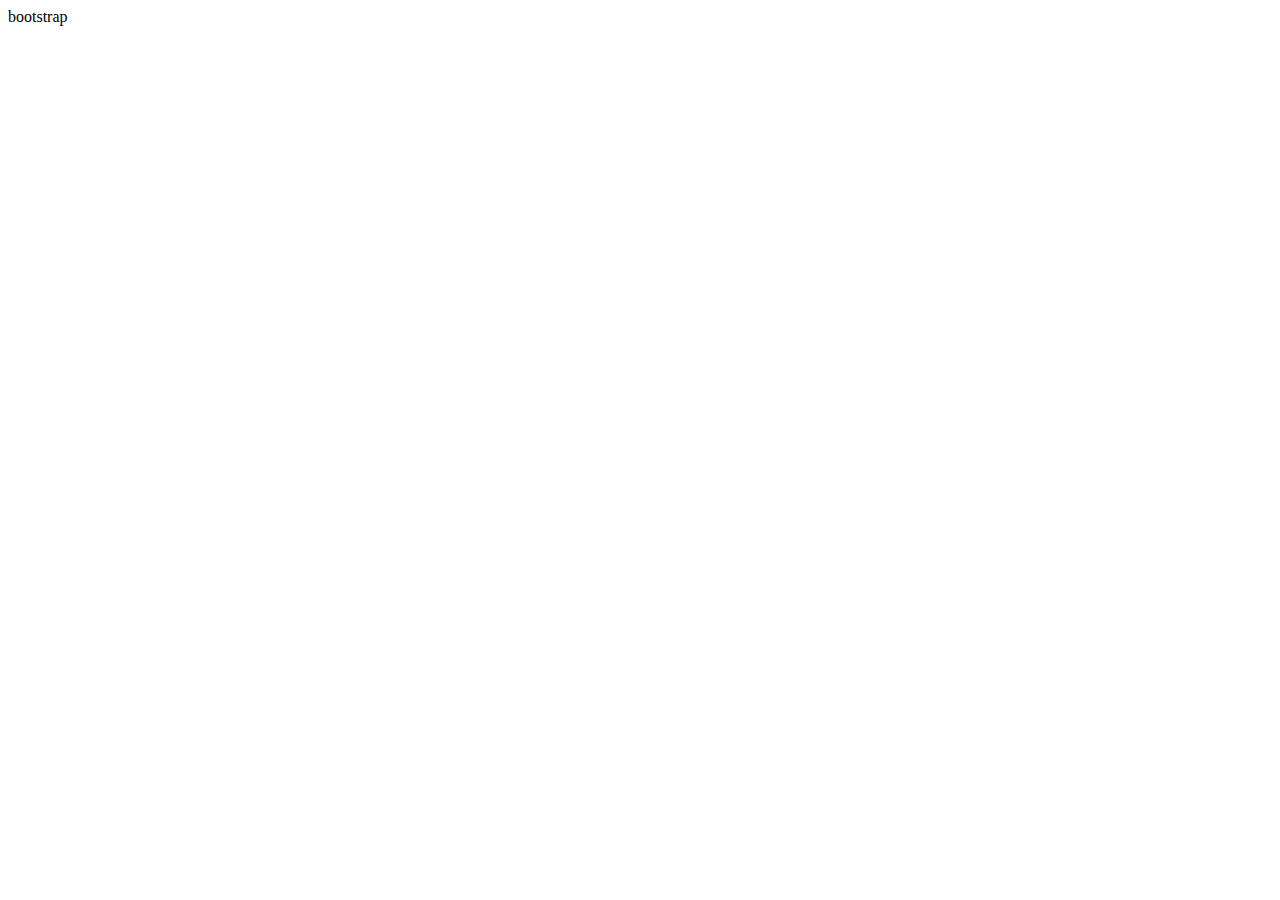
==== Clase 4/index.html @ 6429dab3 "acomodando archivos" ====
<!DOCTYPE html>
<html lang="es">
<head>
    <meta charset="UTF-8">
    <meta http-equiv="X-UA-Compatible" content="IE=edge">
    <meta name="viewport" content="width=device-width, initial-scale=1.0">
    <title>clase - 4</title>
    <link href="https://cdn.jsdelivr.net/npm/bootstrap@5.3.0-alpha3/dist/css/bootstrap.min.css" rel="stylesheet" integrity="sha384-KK94CHFLLe+nY2dmCWGMq91rCGa5gtU4mk92HdvYe+M/SXH301p5ILy+dN9+nJOZ" crossorigin="anonymous">
    <script src="https://cdn.jsdelivr.net/npm/bootstrap@5.3.0-alpha3/dist/js/bootstrap.bundle.min.js" integrity="sha384-ENjdO4Dr2bkBIFxQpeoTz1HIcje39Wm4jDKdf19U8gI4ddQ3GYNS7NTKfAdVQSZe" crossorigin="anonymous"></script>
</head>
<body>
   bootstrap
</body>
</html>
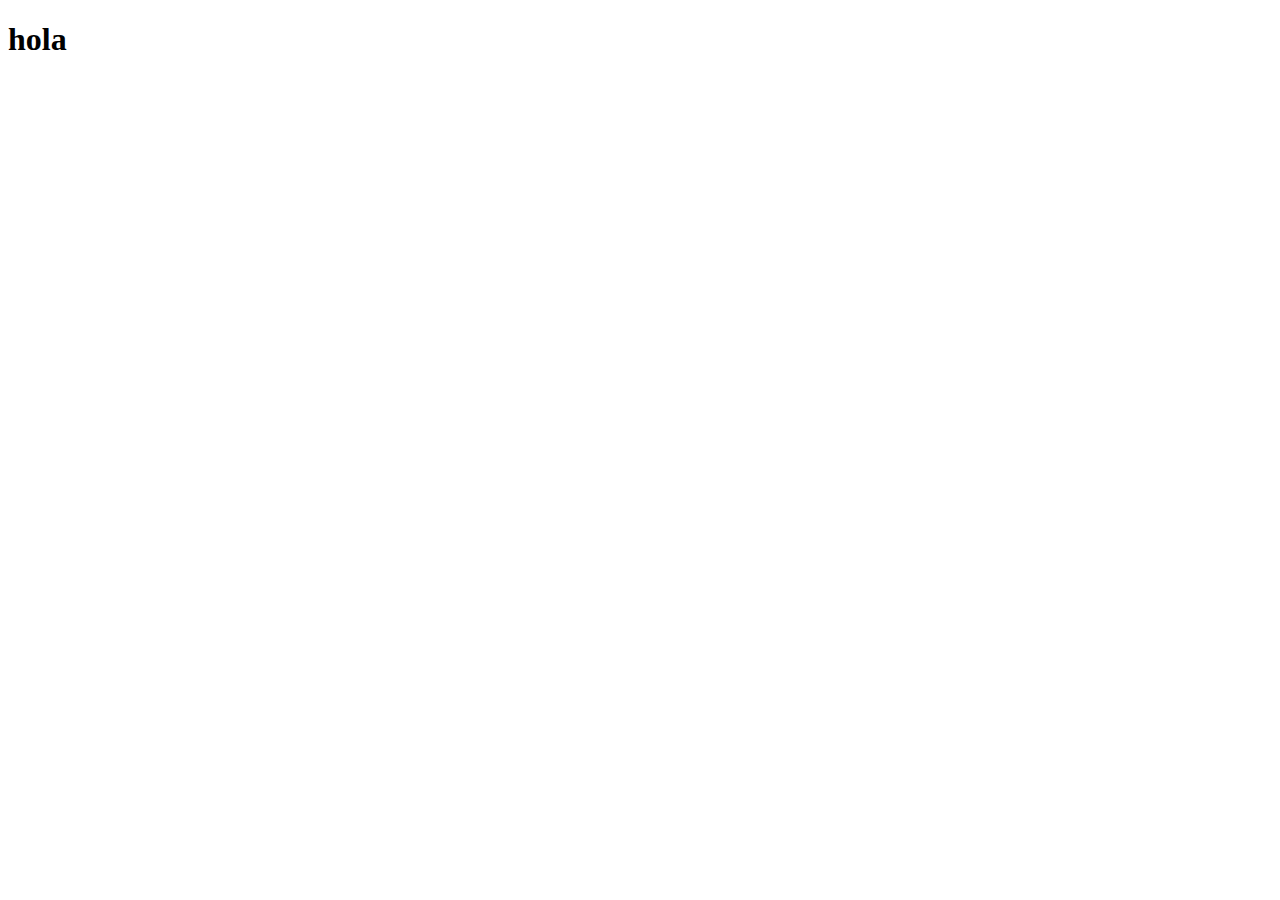
==== commit 5853c5f0: "trabajando" ====
--- a/Clase 4/index.html
+++ b/Clase 4/index.html
@@ -5,10 +5,11 @@
     <meta http-equiv="X-UA-Compatible" content="IE=edge">
     <meta name="viewport" content="width=device-width, initial-scale=1.0">
     <title>clase - 4</title>
-    <link href="https://cdn.jsdelivr.net/npm/bootstrap@5.3.0-alpha3/dist/css/bootstrap.min.css" rel="stylesheet" integrity="sha384-KK94CHFLLe+nY2dmCWGMq91rCGa5gtU4mk92HdvYe+M/SXH301p5ILy+dN9+nJOZ" crossorigin="anonymous">
-    <script src="https://cdn.jsdelivr.net/npm/bootstrap@5.3.0-alpha3/dist/js/bootstrap.bundle.min.js" integrity="sha384-ENjdO4Dr2bkBIFxQpeoTz1HIcje39Wm4jDKdf19U8gI4ddQ3GYNS7NTKfAdVQSZe" crossorigin="anonymous"></script>
+    <link rel="stylesheet" href="/Clase 4/Style.css">
 </head>
 <body>
-   bootstrap
+   <header>
+    <h1>hola</h1>
+   </header>
 </body>
 </html> 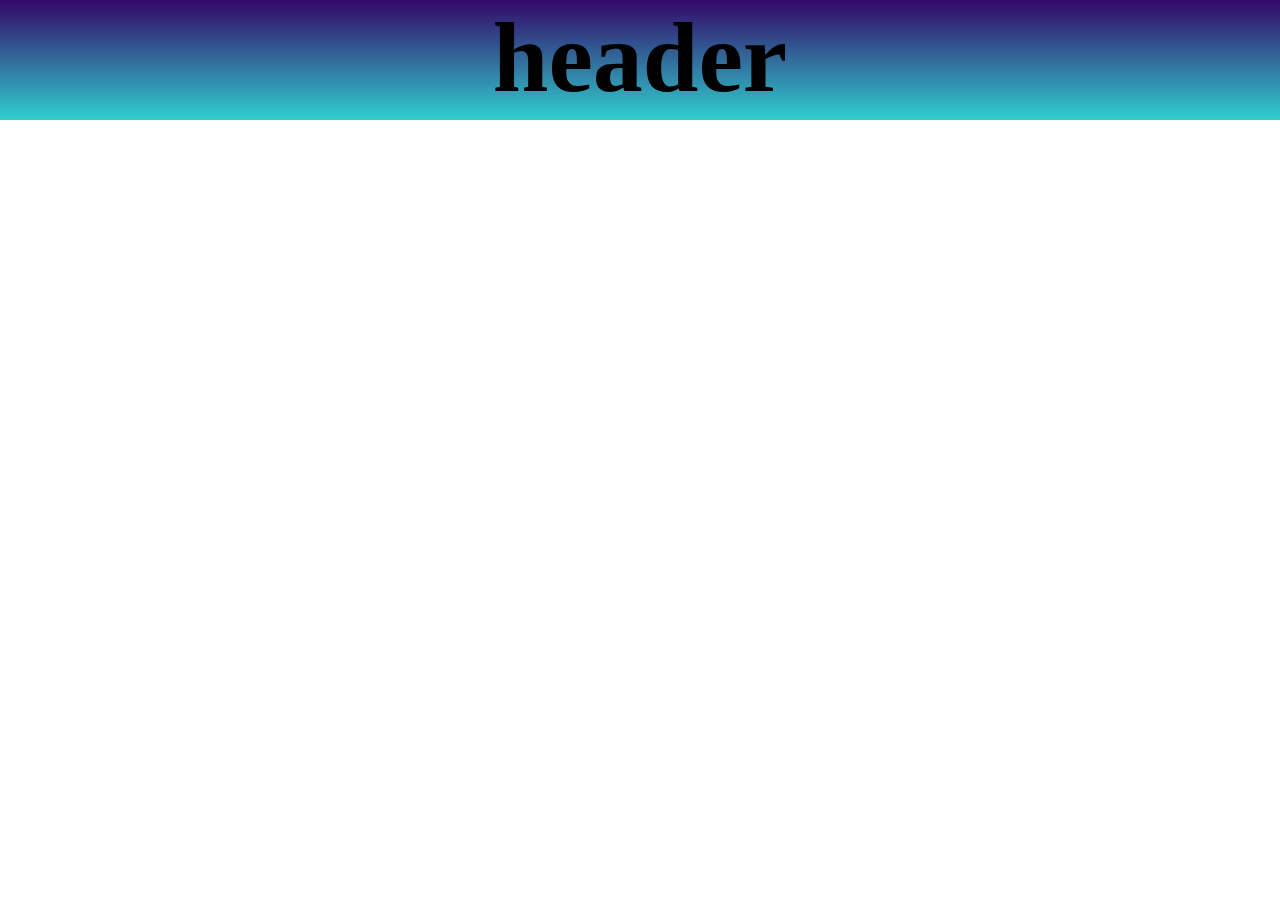
==== commit 953e0b2d: "trabajando" ====
--- a/Clase 4/index.html
+++ b/Clase 4/index.html
@@ -9,7 +9,7 @@
 </head>
 <body>
    <header>
-    <h1>hola</h1>
+    <h1>header</h1>
    </header>
 </body>
 </html> --- a/Clase 4/Style.css
+++ b/Clase 4/Style.css
@@ -0,0 +1,11 @@
+*{
+    margin: 0%;
+    padding: 0%;
+}
+
+header{
+    background-image: linear-gradient(to top, #30cfd0 0%, #330867 100%);
+    text-align: center;
+    font-size: 50px;
+    height: 120px;
+}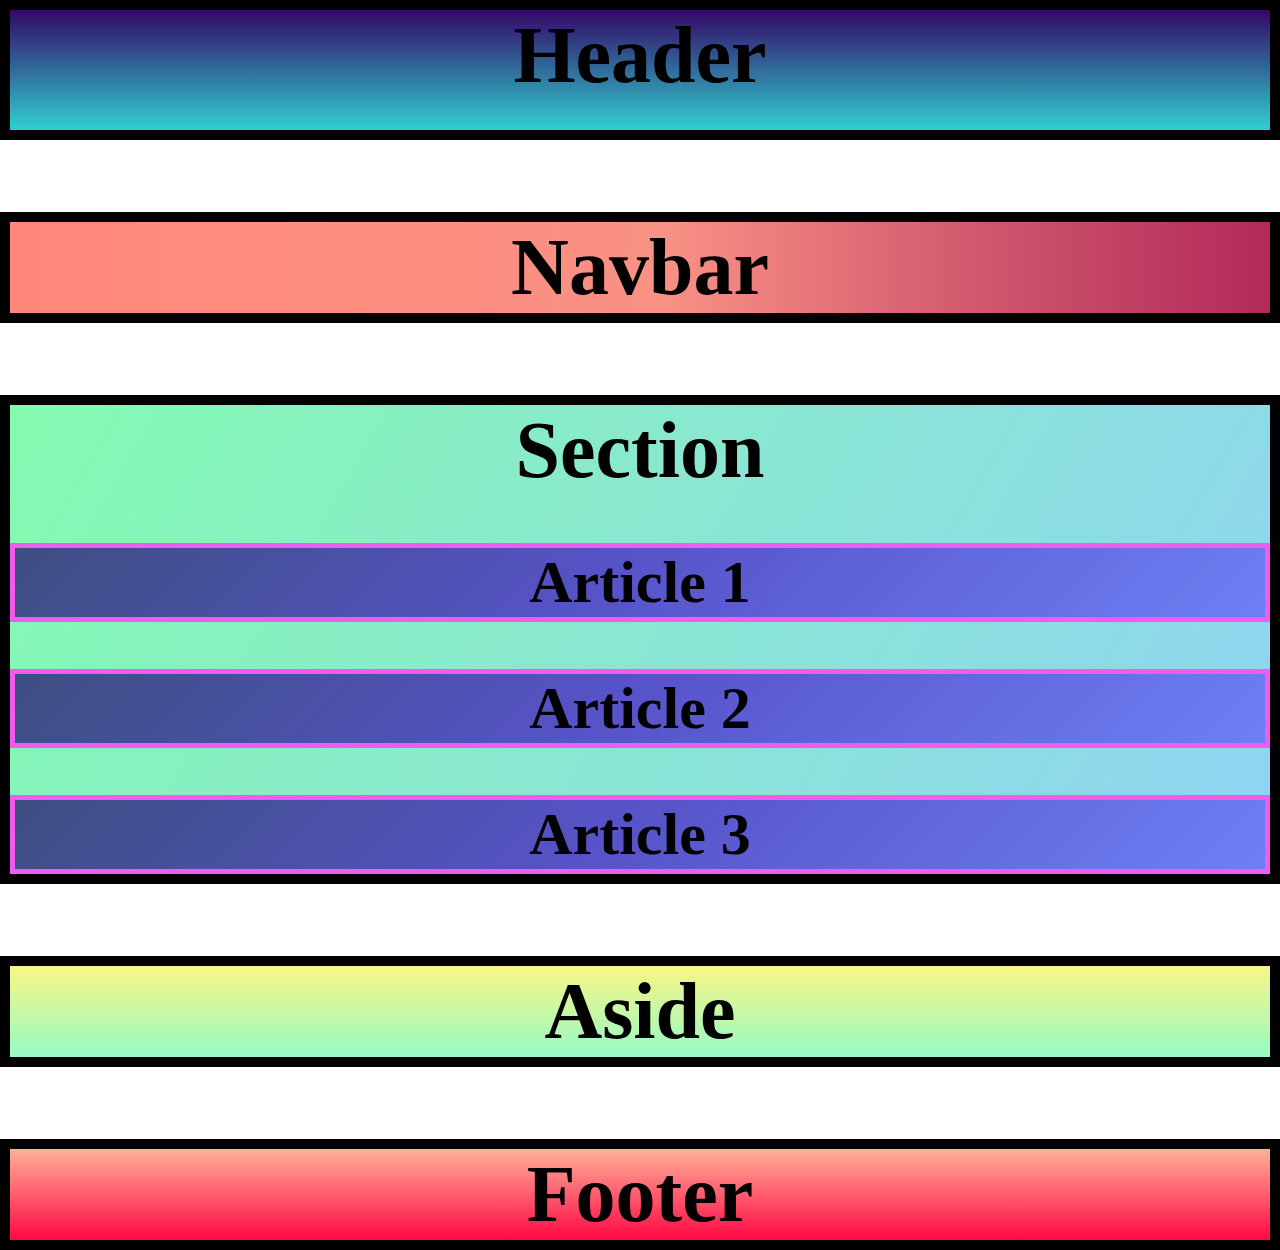
==== commit cc71d51f: "coloque las partes de la pagina" ====
--- a/Clase 4/index.html
+++ b/Clase 4/index.html
@@ -8,8 +8,36 @@
     <link rel="stylesheet" href="/Clase 4/Style.css">
 </head>
 <body>
-   <header>
-    <h1>header</h1>
-   </header>
+    <header>
+        <h1>Header</h1>
+    </header>
+    <br><br><br><br>
+    <nav>
+        <h1>Navbar</h1>
+    </nav>
+    <br><br><br><br>
+    <section>
+        <h1>Section</h1>
+        <br>
+        <article>
+            <h2>Article 1</h2>
+        </article>
+        <br>
+        <article>
+            <h2>Article 2</h2>
+        </article>
+        <br>
+        <article>
+            <h2>Article 3</h2>
+        </article>
+    </section>
+    <br><br><br><br>
+    <aside>
+        <h1>Aside</h1>
+    </aside>
+    <br><br><br><br>
+    <footer>
+        <h1>Footer</h1>
+    </footer>
 </body>
 </html> --- a/Clase 4/Style.css
+++ b/Clase 4/Style.css
@@ -2,10 +2,32 @@
     margin: 0%;
     padding: 0%;
 }
+header, nav, section, aside, footer{
+    text-align: center;
+    font-size: 40px;
+    border: solid 10px black;
+}
+section>article{
+    border: solid 5px rgb(240, 91, 240);
+    background-image: linear-gradient(-225deg, #3D4E81 0%, #5753C9 48%, #6E7FF3 100%);
+}
 
 header{
     background-image: linear-gradient(to top, #30cfd0 0%, #330867 100%);
-    text-align: center;
-    font-size: 50px;
     height: 120px;
+}
+nav{
+    background-image: linear-gradient(to right, #ff8177 0%, #ff867a 0%, #ff8c7f 21%, #f99185 52%, #cf556c 78%, #b12a5b 100%);
+}
+
+section{
+    background-image: linear-gradient(120deg, #84fab0 0%, #8fd3f4 100%);
+}
+
+aside{
+    background-image: linear-gradient(to top, #96fbc4 0%, #f9f586 100%);
+}
+
+footer{
+    background-image: linear-gradient(to top, #ff0844 0%, #ffb199 100%);
 }